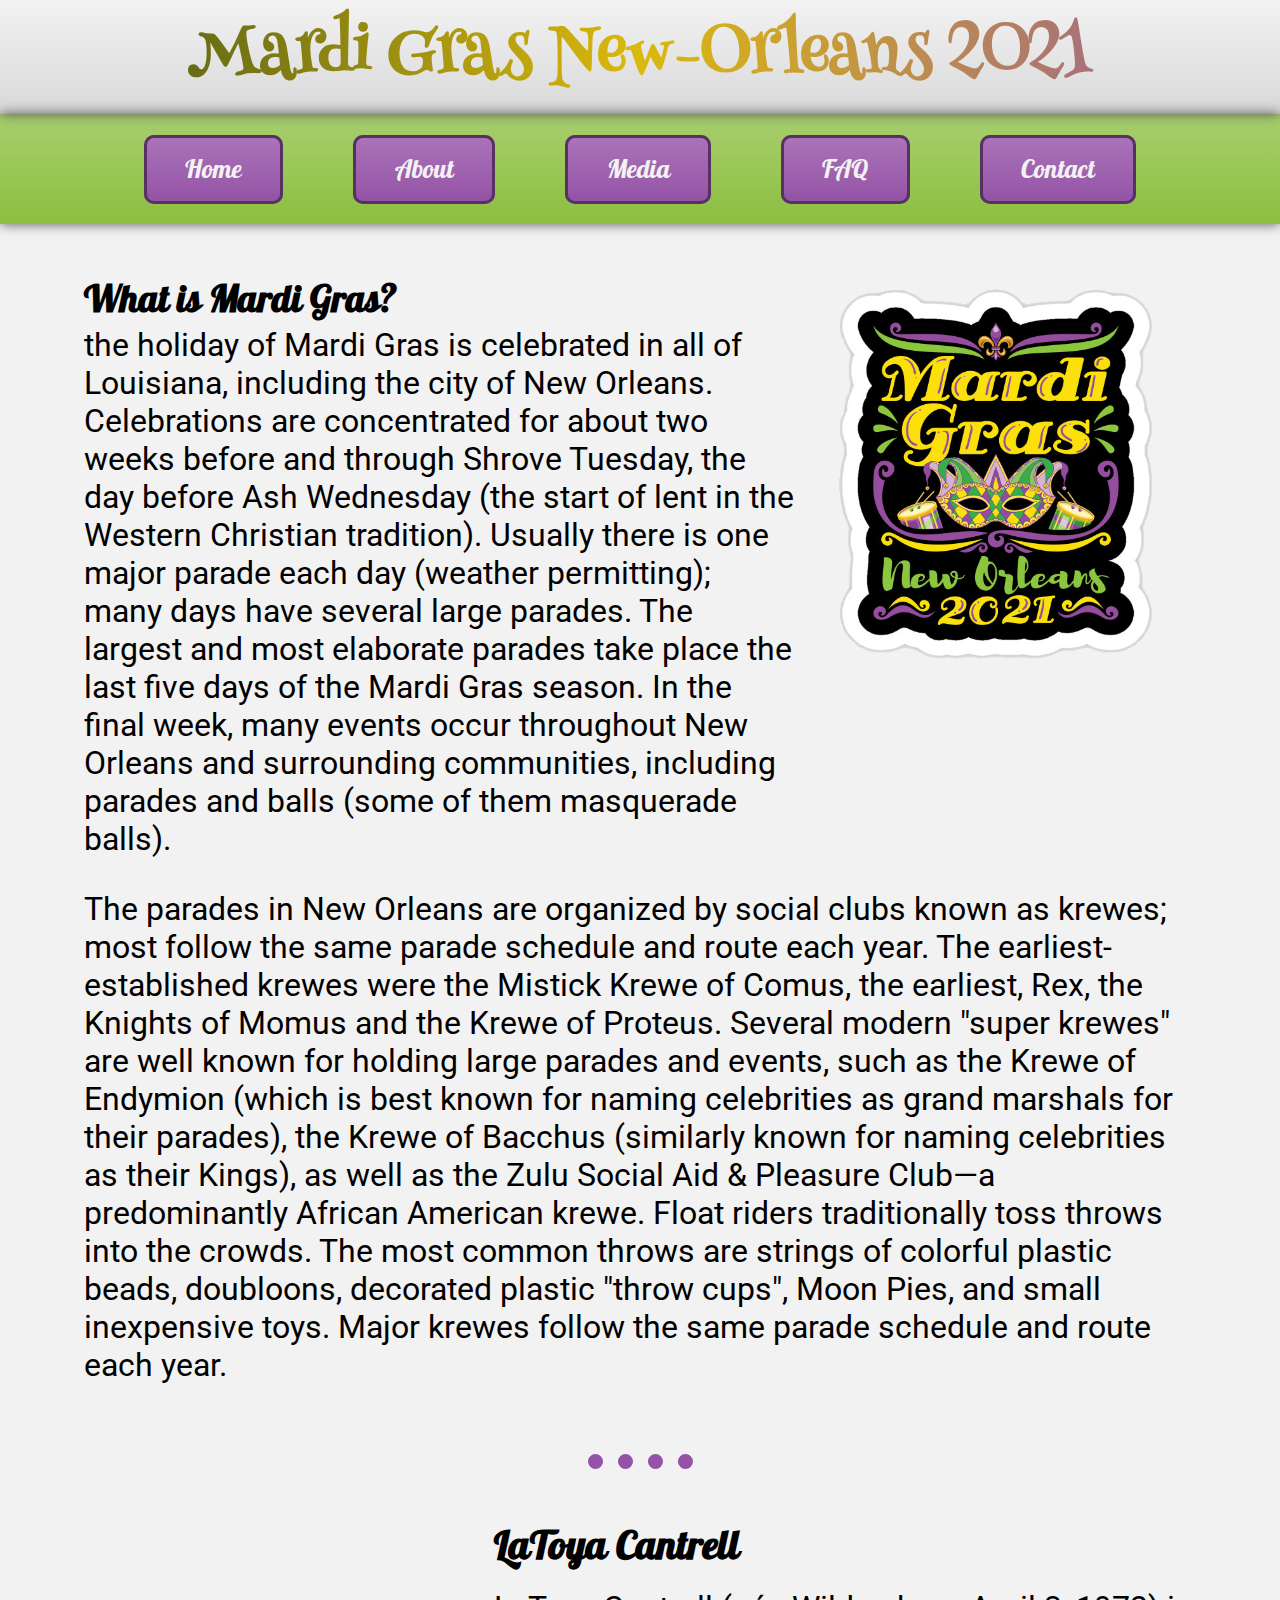
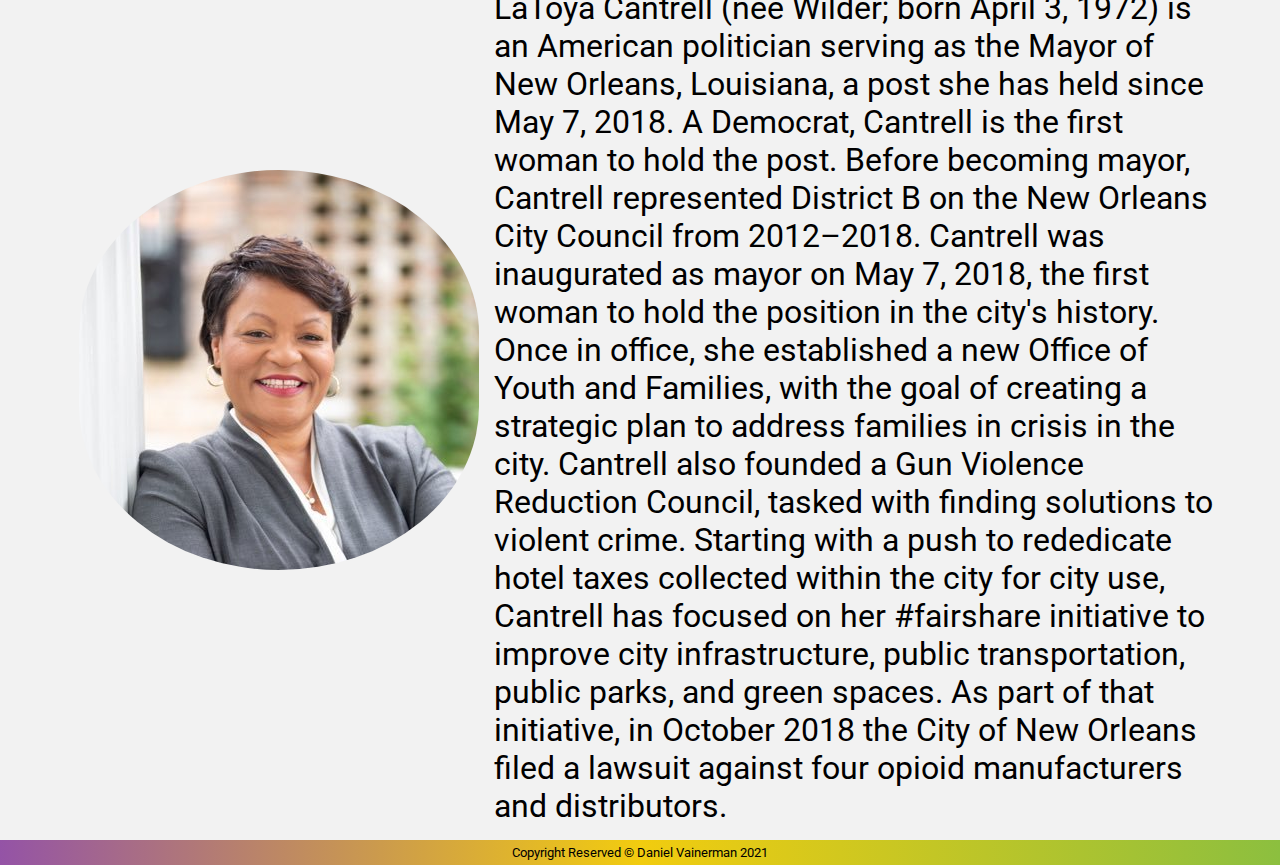
==== about.html @ df762ec2 "Add files via upload" ====
<!DOCTYPE html>
<html lang="en">

<head>
	<meta charset="UTF-8" />
	<meta http-equiv="X-UA-Compatible" content="IE=edge" />
	<meta name="viewport" content="width=device-width, initial-scale=1.0" />
	<title>Mardi Gras New Orleans</title>
	<link rel="stylesheet" href="/css/main.css" />
	<link rel="stylesheet" href="https://use.fontawesome.com/releases/v5.15.4/css/all.css"
		integrity="sha384-DyZ88mC6Up2uqS4h/KRgHuoeGwBcD4Ng9SiP4dIRy0EXTlnuz47vAwmeGwVChigm" crossorigin="anonymous">
	<script src="js/navbarToggle.js" defer async></script>

</head>

<body>
	<header>
		<div class="headerDiv">
			<h1 id="title" class="gradient-text">
				Mardi Gras New-Orleans 2021
			</h1>
		</div>
		<nav class="navbar">
			<ul class="nav-menu">
				<li class="nav-item">
					<a href="index.html" class="nav-link">Home</a>
				</li>
				<li class="nav-item">
					<a href="about.html" class="nav-link">About</a>
				</li>
				<li class="nav-item">
					<a href="media.html" class="nav-link">Media</a>
				</li>
				<li class="nav-item">
					<a href="faq.html" class="nav-link">FAQ</a>
				</li>
				<li class="nav-item">
					<a href="contact.html" class="nav-link">Contact</a>
				</li>
			</ul>
			<div id="jump" class="hamburger">
				<a href="#jump">
					<span class="bar"></span>
					<span class="bar"></span>
					<span class="bar"></span>
				</a>
			</div>
		</nav>
		<!-- <nav class="navbar">
			<ul>
				<li><a class="nav-item" href="index.html">Home</a></li>
				<li>
					<a class="nav-item active" href="about.html">About</a>
				</li>
				<li><a class="nav-item" href="media.html">Media</a></li>
				<li><a class="nav-item" href="faq.html">FAQ</a></li>
				<li><a class="nav-item" href="contact.html">Contact</a></li>
			</ul>
		</nav> -->
	</header>
	<main>
		<section id="first-section">
			<div id="what-is-mardi-gras">
				<div class="flexbox">
					<div>
						<h3>What is Mardi Gras?</h3>
						<p>
							the holiday of Mardi Gras is celebrated in all of Louisiana, including the city of New
							Orleans.
							Celebrations are concentrated for about two weeks before and through Shrove Tuesday, the day
							before
							Ash Wednesday (the start of lent in the Western Christian tradition). Usually there is one
							major
							parade each day (weather permitting); many days have several large parades. The largest and
							most
							elaborate parades take place the last five days of the Mardi Gras season. In the final week,
							many
							events occur throughout New Orleans and surrounding communities, including parades and balls
							(some
							of them masquerade balls).
						</p>
					</div>
					<div>
						<img src="images/logo.png" alt="" />
					</div>
				</div>
				<p>
					The parades in New Orleans are organized by social clubs known as krewes; most follow the same
					parade schedule and route each year. The earliest-established krewes were the Mistick Krewe of
					Comus, the earliest, Rex, the Knights of Momus and the Krewe of Proteus. Several modern "super
					krewes" are well known for holding large parades and events, such as the Krewe of Endymion (which is
					best known for naming celebrities as grand marshals for their parades), the Krewe of Bacchus
					(similarly known for naming celebrities as their Kings), as well as the Zulu Social Aid & Pleasure
					Club—a predominantly African American krewe. Float riders traditionally toss throws into the crowds.
					The most common throws are strings of colorful plastic beads, doubloons, decorated plastic "throw
					cups", Moon Pies, and small inexpensive toys. Major krewes follow the same parade schedule and route
					each year.
				</p>
			</div>
			<br />
		</section>
		<hr>
		<section id="mayor-section">
			<div>
				<img src="images/latoya-cantrell.jpeg" alt="LaToya Cantrell" />
			</div>
			<div>
				<h2>LaToya Cantrell</h2>
				<p>
					LaToya Cantrell (née Wilder; born April 3, 1972) is an American politician serving as the Mayor of
					New Orleans,
					Louisiana, a post she has held since May 7, 2018. A Democrat, Cantrell is the first woman to hold
					the post. Before
					becoming mayor, Cantrell represented District B on the New Orleans City Council from 2012–2018.
					Cantrell was
					inaugurated as mayor on May 7, 2018, the first woman to hold the position in the city's history.
					Once in
					office, she established a new Office of Youth and Families, with the goal of creating a strategic
					plan to address
					families in crisis in the city. Cantrell also founded a Gun Violence Reduction Council, tasked with
					finding
					solutions to violent crime. Starting with a push to rededicate hotel taxes collected within the
					city for city
					use, Cantrell has focused on her #fairshare initiative to improve city infrastructure, public
					transportation,
					public parks, and green spaces. As part of that initiative, in October 2018 the City of New
					Orleans filed a
					lawsuit against four opioid manufacturers and distributors.
				</p>
			</div>
		</section>
		<a id="scroll-up" href="#title"><i class="far fa-arrow-alt-circle-up fa-2x"></i></a>
	</main>
	<footer class="footer">
		<small class="push-center">Copyright Reserved &copy; Daniel Vainerman 2021</small>
	</footer>
</body>

</html>
---- css/main.css ----
@import url("https://fonts.googleapis.com/css2?family=Henny+Penny&family=Pattaya&family=Roboto&display=swap");
.slideshow-container {
  max-width: 1000px;
  position: relative;
  margin: auto;
}

.mySlides {
  display: none;
}

.prev,
.next {
  cursor: pointer;
  position: absolute;
  top: 50%;
  width: auto;
  margin-top: -22px;
  padding: 16px;
  color: white;
  font-weight: bold;
  font-size: 1.3rem;
  -webkit-transition: 0.6s ease;
  transition: 0.6s ease;
  border-radius: 0 3px 3px 0;
  -webkit-user-select: none;
     -moz-user-select: none;
      -ms-user-select: none;
          user-select: none;
}

.next {
  right: 0;
  border-radius: 3px 0 0 3px;
}

.prev:hover,
.next:hover {
  background-color: rgba(0, 0, 0, 0.8);
}

.text {
  background-color: #8cbf3f;
  color: #f2f2f2;
  font-size: 1.2rem;
  padding: 8px;
  text-align: center;
}

.numbertext {
  color: #f2f2f2;
  font-size: 12px;
  padding: 8px 12px;
  position: absolute;
  top: 0;
}

.dot {
  cursor: pointer;
  height: 15px;
  width: 15px;
  margin: 0 2px;
  background-color: #bbb;
  border-radius: 50%;
  display: inline-block;
  -webkit-transition: background-color 0.6s ease;
  transition: background-color 0.6s ease;
}

.dot.active, .dot:hover {
  background-color: #717171;
}

.fade {
  -webkit-animation-name: fade;
  -webkit-animation-duration: 1.5s;
  animation-name: fade;
  animation-duration: 1.5s;
}

@-webkit-keyframes fade {
  from {
    opacity: 0.4;
  }
  to {
    opacity: 1;
  }
}

@keyframes fade {
  from {
    opacity: 0.4;
  }
  to {
    opacity: 1;
  }
}

nav .nav-item a, nav a.active {
  margin: 35px;
  font-size: 1.6rem;
  text-decoration: none;
  border: 3px solid #573162;
  padding: 1.5vh 3vw;
  border-radius: 10px;
  -webkit-transform: scale(1);
          transform: scale(1);
  font-family: "Pattaya";
}

nav .nav-item a {
  color: #f2f2f2;
  background-image: -webkit-gradient(linear, left bottom, left top, from(#9453a6), to(#aa73b9));
  background-image: linear-gradient(to top, #9453a6, #aa73b9);
  -webkit-transition: all 0.5s ease;
  transition: all 0.5s ease;
}

nav .nav-item a:hover {
  color: #0d0d0d;
  background-image: -webkit-gradient(linear, left bottom, left top, from(#f2cc0f), to(#f7e170));
  background-image: linear-gradient(to top, #f2cc0f, #f7e170);
  -webkit-transition: all 0.5s ease-in-out;
  transition: all 0.5s ease-in-out;
}

nav li {
  -webkit-transition: all 0.5s ease-in-out;
  transition: all 0.5s ease-in-out;
}

nav li:hover {
  -webkit-transform: scale(1.2);
          transform: scale(1.2);
  -webkit-transition: all 0.5s ease-in-out;
  transition: all 0.5s ease-in-out;
}

nav a.active {
  color: #0d0d0d;
  background-image: -webkit-gradient(linear, left bottom, left top, from(#f2cc0f), to(#f7e170));
  background-image: linear-gradient(to top, #f2cc0f, #f7e170);
}

nav a.active:hover {
  color: current;
  background-color: current;
  border: 3 solid #ab9009;
}

.gallery {
  text-align: center;
  margin: 0 auto;
  display: -ms-grid;
  display: grid;
  grid-gap: 1em;
  -ms-grid-columns: 1fr 1fr 1fr 1fr 1fr;
      grid-template-columns: 1fr 1fr 1fr 1fr 1fr;
  margin: 2em;
}

.gallery h2 {
  font-size: 2.3rem;
  -ms-grid-column: 1;
  -ms-grid-column-span: 5;
  grid-column: 1/6;
}

.gallery a {
  cursor: -webkit-zoom-in;
  cursor: zoom-in;
  -webkit-transition: -webkit-filter 0.2s ease-in-out;
  transition: -webkit-filter 0.2s ease-in-out;
  transition: filter 0.2s ease-in-out;
  transition: filter 0.2s ease-in-out, -webkit-filter 0.2s ease-in-out;
}

.gallery a:hover {
  -webkit-filter: brightness(80%);
          filter: brightness(80%);
}

.gallery img {
  border-radius: 1em;
  max-width: 100%;
}

.lightbox {
  background: rgba(0, 0, 0, 0.8);
  display: none;
  position: fixed;
  z-index: 1000;
}

.lightbox:target {
  -webkit-box-align: center;
      -ms-flex-align: center;
          align-items: center;
  bottom: 0;
  display: -webkit-box;
  display: -ms-flexbox;
  display: flex;
  -webkit-box-pack: center;
      -ms-flex-pack: center;
          justify-content: center;
  left: 0;
  right: 0;
  top: 0;
}

.lightbox img {
  border-radius: 1em;
  display: block;
  margin: auto;
  max-height: 80vh;
  max-width: 90vh;
  -o-object-fit: cover;
     object-fit: cover;
}

.lightbox .close {
  text-decoration: none;
  color: #fff;
  font-size: 4em;
  font-weight: bold;
  height: 1em;
  position: fixed;
  right: 0;
  top: 0;
  width: 1em;
  z-index: 1001;
}

#video-section {
  text-align: center;
}

#video-section iframe {
  height: 40vh;
  width: 40vw;
}

#video-section h2 {
  font-size: 2.3rem;
}

#contact-form {
  text-align: center;
  height: 90vh;
  margin: 2rem auto;
}

#contact-form label,
#contact-form input,
#contact-form textarea {
  font-size: 1.3rem;
}

#contact-form input[type="button"] {
  padding: 15px;
  border: 3px solid #673a73;
  border-radius: 20px;
  color: #f2f2f2;
  background-color: #9453a6;
}

#contact-form input,
#contact-form textarea {
  padding: 15px;
  color: #f2f2f2;
  background-color: #9453a6;
  border: 2px solid #673a73;
  border-top: none;
  border-right: none;
}

#contact-form input::-webkit-input-placeholder,
#contact-form textarea::-webkit-input-placeholder {
  color: #0d0d0d;
}

#contact-form input:-ms-input-placeholder,
#contact-form textarea:-ms-input-placeholder {
  color: #0d0d0d;
}

#contact-form input::-ms-input-placeholder,
#contact-form textarea::-ms-input-placeholder {
  color: #0d0d0d;
}

#contact-form input::placeholder,
#contact-form textarea::placeholder {
  color: #0d0d0d;
}

#contact-form textarea {
  width: 400px;
  height: 250px;
}

small {
  visibility: hidden;
}

small.push-center {
  visibility: visible;
}

.error {
  color: red;
  visibility: visible;
}

#faq-section {
  text-align: center;
  width: 50%;
  margin: 0 auto;
}

#faq-section h2 {
  margin-top: 15px;
  font-size: 2.3rem;
}

#faq-section #accordion-div {
  display: -webkit-box;
  display: -ms-flexbox;
  display: flex;
  -ms-flex-wrap: wrap;
      flex-wrap: wrap;
  gap: 5px;
}

.accordion {
  border: 3px solid #f2cc0f;
  font-family: "Roboto", sans-serif;
  font-size: 1.4rem;
  border-radius: 15px;
  color: #0d0d0d;
  cursor: pointer;
  padding: 18px;
  width: 100%;
  text-align: left;
  -webkit-transition: all 0.4s ease;
  transition: all 0.4s ease;
}

.accordion.active, .accordion:hover {
  background-image: -webkit-gradient(linear, left bottom, left top, from(#f2cc0f), to(#f6db58));
  background-image: linear-gradient(to top, #f2cc0f, #f6db58);
}

.panel {
  text-align: left;
  padding: 18px;
  background-color: #f9e688;
  display: none;
  overflow: hidden;
}

.hamburger {
  display: none;
  position: absolute;
  top: 2.3rem;
  left: 2rem;
}

.bar {
  display: block;
  width: 25px;
  height: 3px;
  margin: 5px auto;
  -webkit-transition: all 0.3s ease-in-out;
  transition: all 0.3s ease-in-out;
  background-color: #101010;
}

*,
*::after,
*::before {
  margin: 0;
  padding: 0;
  -webkit-box-sizing: border-box;
          box-sizing: border-box;
}

html {
  scroll-behavior: smooth;
}

body {
  background-color: #f2f2f2;
  overflow-x: hidden;
}

h2,
h3,
h4,
h5,
h6 {
  font-family: "Pattaya";
}

p,
small,
a,
label,
textarea,
.text,
.numbertext {
  font-family: "Roboto", sans-serif;
}

header {
  text-align: center;
  background-image: -webkit-gradient(linear, left bottom, left top, from(#8cbf3f), to(#c5df9e));
  background-image: linear-gradient(to top, #8cbf3f, #c5df9e);
}

header h1 {
  font-size: 4rem;
}

header .headerDiv {
  background-image: -webkit-gradient(linear, left bottom, left top, from(#d9d9d9), to(#f2f2f2));
  background-image: linear-gradient(to top, #d9d9d9, #f2f2f2);
  font-family: "Henny Penny";
  font-size: 2.5rem;
  color: #0d0d0d;
  -webkit-box-shadow: 0px 0px 12px #575757;
          box-shadow: 0px 0px 12px #575757;
}

header .headerDiv .gradient-text {
  background-image: -webkit-gradient(linear, left top, right top, from(#384c19), color-stop(#dcb90c), to(#9453a6));
  background-image: linear-gradient(90deg, #384c19, #dcb90c, #9453a6);
  background-clip: text;
  -webkit-background-clip: text;
  color: transparent;
}

.navbar {
  display: -webkit-box;
  display: -ms-flexbox;
  display: flex;
  -webkit-box-align: center;
      -ms-flex-align: center;
          align-items: center;
  min-height: 110px;
  -webkit-box-shadow: 0px 0px 12px #575757;
          box-shadow: 0px 0px 12px #575757;
  position: relative;
}

.navbar ul.nav-menu {
  display: -webkit-box;
  display: -ms-flexbox;
  display: flex;
  width: 100%;
  -webkit-box-pack: center;
      -ms-flex-pack: center;
          justify-content: center;
  list-style: none;
}

.navbar ul.nav-menu li {
  list-style: none;
}

.navbar ul.nav-menu a {
  text-decoration: none;
}

#first-section {
  display: -webkit-box;
  display: -ms-flexbox;
  display: flex;
  -webkit-box-align: center;
      -ms-flex-align: center;
          align-items: center;
  -webkit-box-pack: space-evenly;
      -ms-flex-pack: space-evenly;
          justify-content: space-evenly;
  margin: 0 auto;
  width: 90vw;
  margin-top: 30px;
}

#first-section #what-is-mardi-gras {
  margin: 20px;
  width: 90vw;
  font-size: 2rem;
}

#sponsors {
  text-align: center;
}

#sponsors h2 {
  font-size: 2.3rem;
  padding-bottom: 15px;
}

#sponsors #sponsors-grid {
  display: -ms-grid;
  display: grid;
  width: 90vw;
  gap: 1rem;
  margin: 0 auto;
  -ms-grid-columns: 1fr 1fr 1fr 1fr;
      grid-template-columns: 1fr 1fr 1fr 1fr;
}

#sponsors #sponsors-grid img {
  border: 3px solid #e5e5e5;
  width: 20vw;
  aspect-ratio: 1;
  border-radius: 25px;
  background-color: #f2f2f2;
}

#sponsors .grid-item {
  -webkit-transition: all 0.5s ease-in-out;
  transition: all 0.5s ease-in-out;
}

#sponsors .grid-item a {
  text-decoration: none;
  color: #0d0d0d;
  font-size: 1.3rem;
}

#sponsors .grid-item:hover {
  -webkit-transform: scale(1.1);
          transform: scale(1.1);
  -webkit-transition: all 0.5s ease-in-out;
  transition: all 0.5s ease-in-out;
}

.flexbox {
  display: -webkit-box;
  display: -ms-flexbox;
  display: flex;
  padding-bottom: 2rem;
}

hr {
  border-style: none;
  border-top-style: dotted;
  border-width: 15px;
  border-color: #9453a6;
  width: 105px;
  margin: 50px auto;
}

#mayor-section {
  display: -webkit-box;
  display: -ms-flexbox;
  display: flex;
  -webkit-box-align: center;
      -ms-flex-align: center;
          align-items: center;
  -webkit-box-pack: space-evenly;
      -ms-flex-pack: space-evenly;
          justify-content: space-evenly;
  margin: 0 auto;
  width: 90%;
  margin-top: 30px;
  -webkit-box-orient: horizontal;
  -webkit-box-direction: normal;
      -ms-flex-direction: row;
          flex-direction: row;
}

#mayor-section p {
  font-size: 2rem;
}

#mayor-section h2 {
  margin-bottom: 15px;
  font-size: 2.5rem;
}

#mayor-section img {
  margin: 15px;
  border-radius: 55% / 45%;
  -webkit-transition: all 0.5s ease;
  transition: all 0.5s ease;
}

#mayor-section img:hover {
  -webkit-transition: all 0.5s ease;
  transition: all 0.5s ease;
  -webkit-transform: rotate(-3deg) scale(0.95);
          transform: rotate(-3deg) scale(0.95);
}

#description {
  text-align: center;
  font-size: 2.3rem;
}

#description p {
  display: inline-block;
  margin: 0 auto;
  width: 90%;
}

#carousel {
  margin-top: 20px;
}

img[src="images/logo.png"] {
  height: 400px;
  -webkit-transition: all 0.4s ease-in-out;
  transition: all 0.4s ease-in-out;
}

img[src="images/logo.png"]:hover {
  -webkit-transform: scale(1.1);
          transform: scale(1.1);
  -webkit-transition: all 0.4s ease-in-out;
  transition: all 0.4s ease-in-out;
}

a#scroll-up {
  position: fixed;
  bottom: 10px;
  right: 10px;
  color: #0d0d0d;
  -webkit-transition: all 0.3 ease;
  transition: all 0.3 ease;
}

a#scroll-up:hover {
  -webkit-transition: all 0.3 ease;
  transition: all 0.3 ease;
  -webkit-transform: scale(1.2);
          transform: scale(1.2);
}

footer.footer {
  display: -webkit-box;
  display: -ms-flexbox;
  display: flex;
  -webkit-box-pack: justify;
      -ms-flex-pack: justify;
          justify-content: space-between;
  -webkit-box-align: center;
      -ms-flex-align: center;
          align-items: center;
  bottom: 0;
  background-image: -webkit-gradient(linear, left top, right top, from(#9453a6), color-stop(#f2cc0f), to(#8cbf3f));
  background-image: linear-gradient(to right, #9453a6, #f2cc0f, #8cbf3f);
  padding: 5px;
  margin-top: 15px;
  margin-bottom: 0;
}

footer.footer .push-center {
  margin: 0 auto;
}

footer.footer a {
  text-decoration: none;
  color: #0d0d0d;
  font-size: 2rem;
}

@media (max-width: 1200px) {
  #description p,
  #first-section p,
  #mayor-section p {
    font-size: 1.5rem;
  }
}

@media (max-width: 992px) {
  header h1 {
    font-size: 3.2rem;
  }
  .flexbox,
  #mayor-section {
    display: block;
    text-align: center;
  }
  #sponsors #sponsors-grid {
    -ms-grid-columns: 1fr 1fr;
        grid-template-columns: 1fr 1fr;
  }
  #sponsors #sponsors-grid .grid-item a {
    font-size: 1.2rem;
  }
  #carousel {
    width: 80vw;
    margin: 0 auto;
  }
  #first-section p,
  #mayor-section p {
    font-size: 1.3rem;
  }
  .navbar ul {
    -webkit-box-orient: vertical;
    -webkit-box-direction: normal;
        -ms-flex-direction: column;
            flex-direction: column;
    display: none !important;
  }
  .navbar ul li {
    margin: 3vh;
  }
  .navbar .active {
    display: -webkit-box !important;
    display: -ms-flexbox !important;
    display: flex !important;
  }
  .hamburger {
    display: block;
    cursor: pointer;
  }
  .hamburger.active .bar:nth-child(2) {
    opacity: 0;
  }
  .hamburger.active .bar:nth-child(1) {
    -webkit-transform: translateY(8px) rotate(45deg);
            transform: translateY(8px) rotate(45deg);
  }
  .hamburger.active .bar:nth-child(3) {
    -webkit-transform: translateY(-8px) rotate(-45deg);
            transform: translateY(-8px) rotate(-45deg);
  }
}

@media (max-width: 768px) {
  header h1 {
    font-size: 2.5rem;
  }
  .gallery {
    text-align: center;
    margin: 0 auto;
    display: -ms-grid;
    display: grid;
    grid-gap: 1em;
    -ms-grid-columns: 1fr 1fr;
        grid-template-columns: 1fr 1fr;
    margin: 2em;
  }
  .gallery h2 {
    font-size: 2.3rem;
    -ms-grid-column: 1;
    -ms-grid-column-span: 2;
    grid-column: 1/3;
  }
  #video-section iframe {
    height: 30vh;
    width: 80vw;
  }
  #sponsors-grid {
    -ms-grid-columns: 1fr 1fr;
        grid-template-columns: 1fr 1fr;
  }
}
/*# sourceMappingURL=main.css.map */
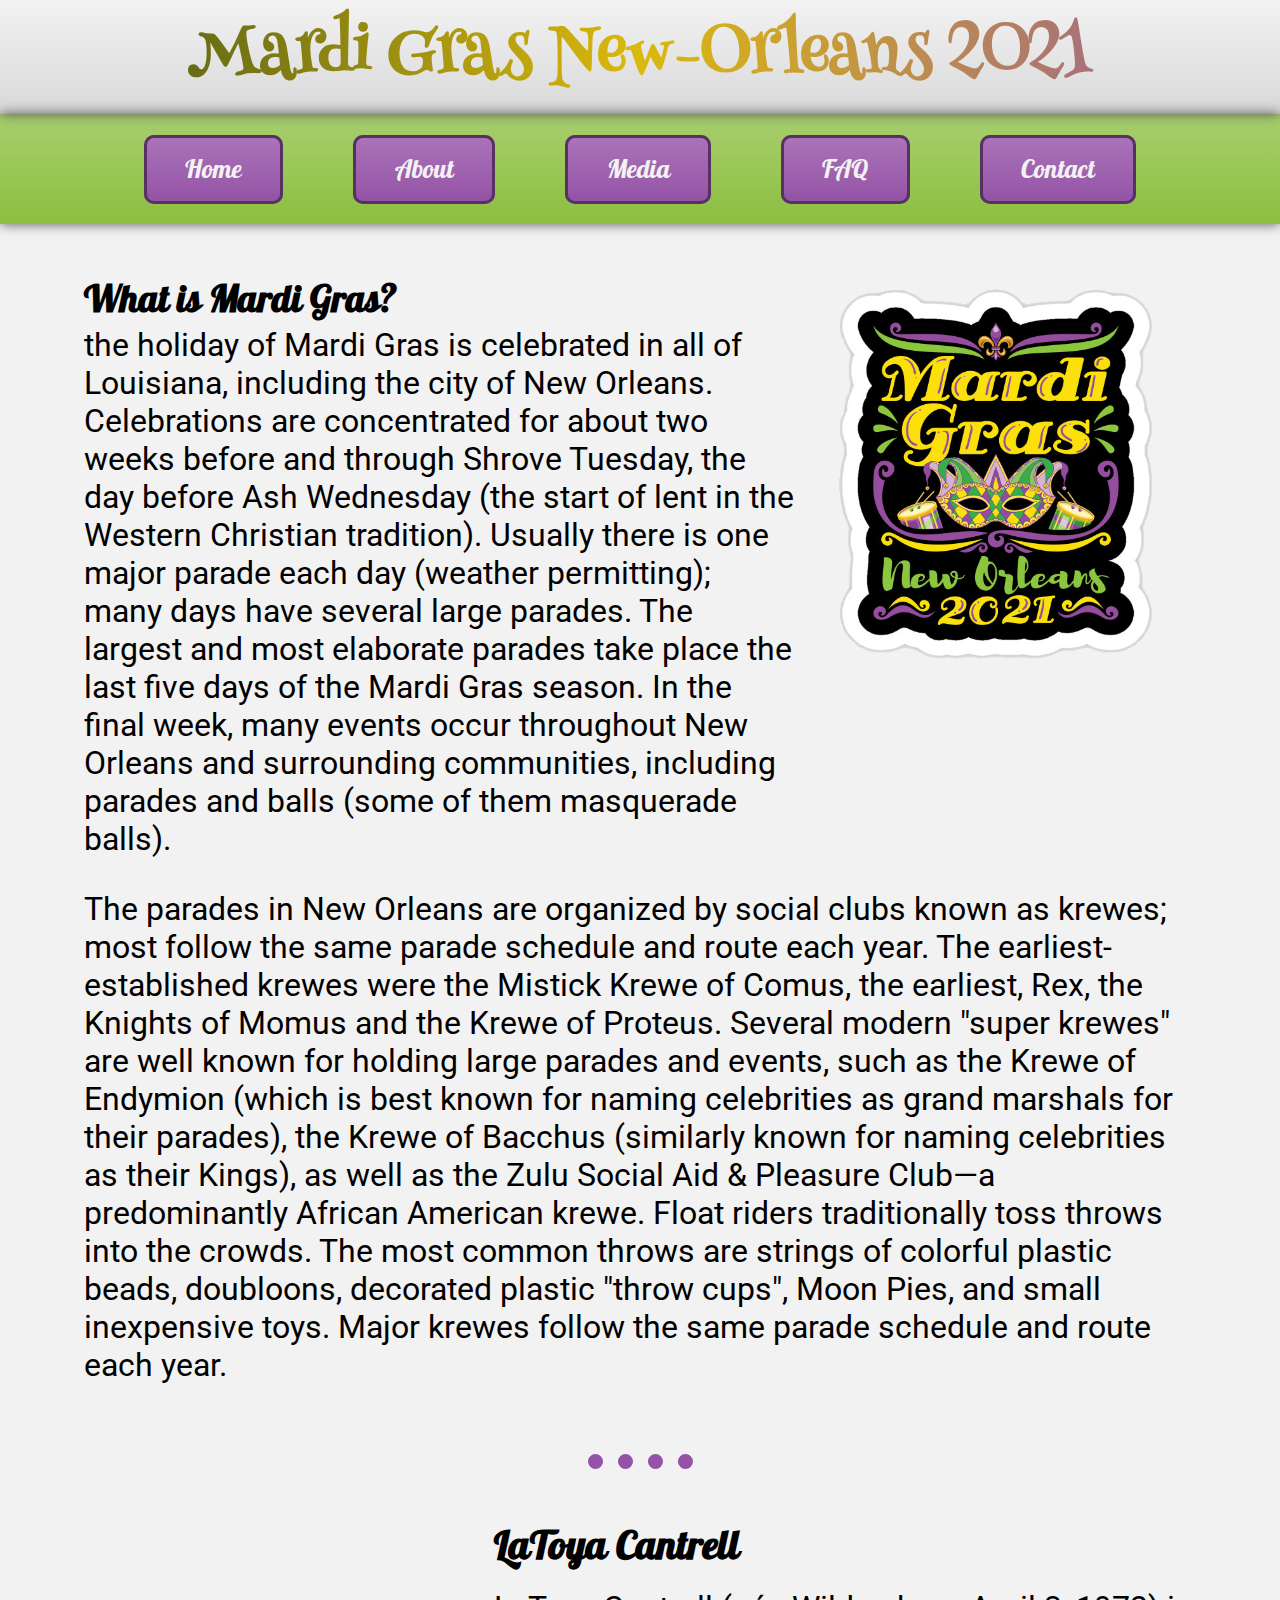
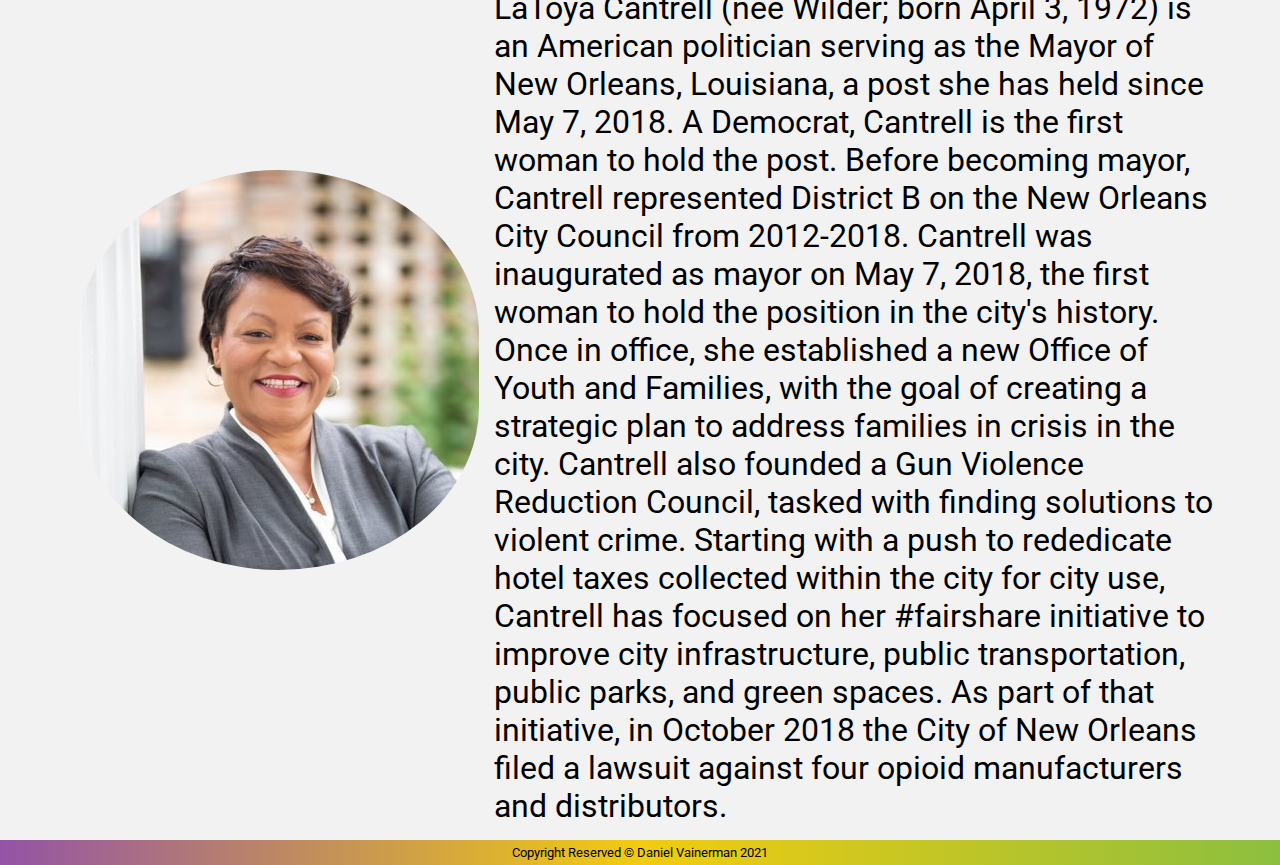
==== commit f25e2914: "Add files via upload" ====
--- a/about.html
+++ b/about.html
@@ -6,7 +6,7 @@
 	<meta http-equiv="X-UA-Compatible" content="IE=edge" />
 	<meta name="viewport" content="width=device-width, initial-scale=1.0" />
 	<title>Mardi Gras New Orleans</title>
-	<link rel="stylesheet" href="/css/main.css" />
+	<link rel="stylesheet" href="css/main.css" />
 	<link rel="stylesheet" href="https://use.fontawesome.com/releases/v5.15.4/css/all.css"
 		integrity="sha384-DyZ88mC6Up2uqS4h/KRgHuoeGwBcD4Ng9SiP4dIRy0EXTlnuz47vAwmeGwVChigm" crossorigin="anonymous">
 	<script src="js/navbarToggle.js" defer async></script>
@@ -38,25 +38,14 @@
 					<a href="contact.html" class="nav-link">Contact</a>
 				</li>
 			</ul>
-			<div id="jump" class="hamburger">
-				<a href="#jump">
+			<div class="hamburger">
+				<a>
 					<span class="bar"></span>
 					<span class="bar"></span>
 					<span class="bar"></span>
 				</a>
 			</div>
 		</nav>
-		<!-- <nav class="navbar">
-			<ul>
-				<li><a class="nav-item" href="index.html">Home</a></li>
-				<li>
-					<a class="nav-item active" href="about.html">About</a>
-				</li>
-				<li><a class="nav-item" href="media.html">Media</a></li>
-				<li><a class="nav-item" href="faq.html">FAQ</a></li>
-				<li><a class="nav-item" href="contact.html">Contact</a></li>
-			</ul>
-		</nav> -->
 	</header>
 	<main>
 		<section id="first-section">
@@ -81,7 +70,7 @@
 						</p>
 					</div>
 					<div>
-						<img src="images/logo.png" alt="" />
+						<img src="images/logo.png" alt="Mardi Gras 2021 Logo" />
 					</div>
 				</div>
 				<p>
@@ -111,7 +100,7 @@
 					New Orleans,
 					Louisiana, a post she has held since May 7, 2018. A Democrat, Cantrell is the first woman to hold
 					the post. Before
-					becoming mayor, Cantrell represented District B on the New Orleans City Council from 2012–2018.
+					becoming mayor, Cantrell represented District B on the New Orleans City Council from 2012-2018.
 					Cantrell was
 					inaugurated as mayor on May 7, 2018, the first woman to hold the position in the city's history.
 					Once in
--- a/css/main.css
+++ b/css/main.css
@@ -685,6 +685,11 @@
     display: block;
     text-align: center;
   }
+  .flexbox img,
+  #mayor-section img {
+    width: 50%;
+    height: 50%;
+  }
   #sponsors #sponsors-grid {
     -ms-grid-columns: 1fr 1fr;
         grid-template-columns: 1fr 1fr;
